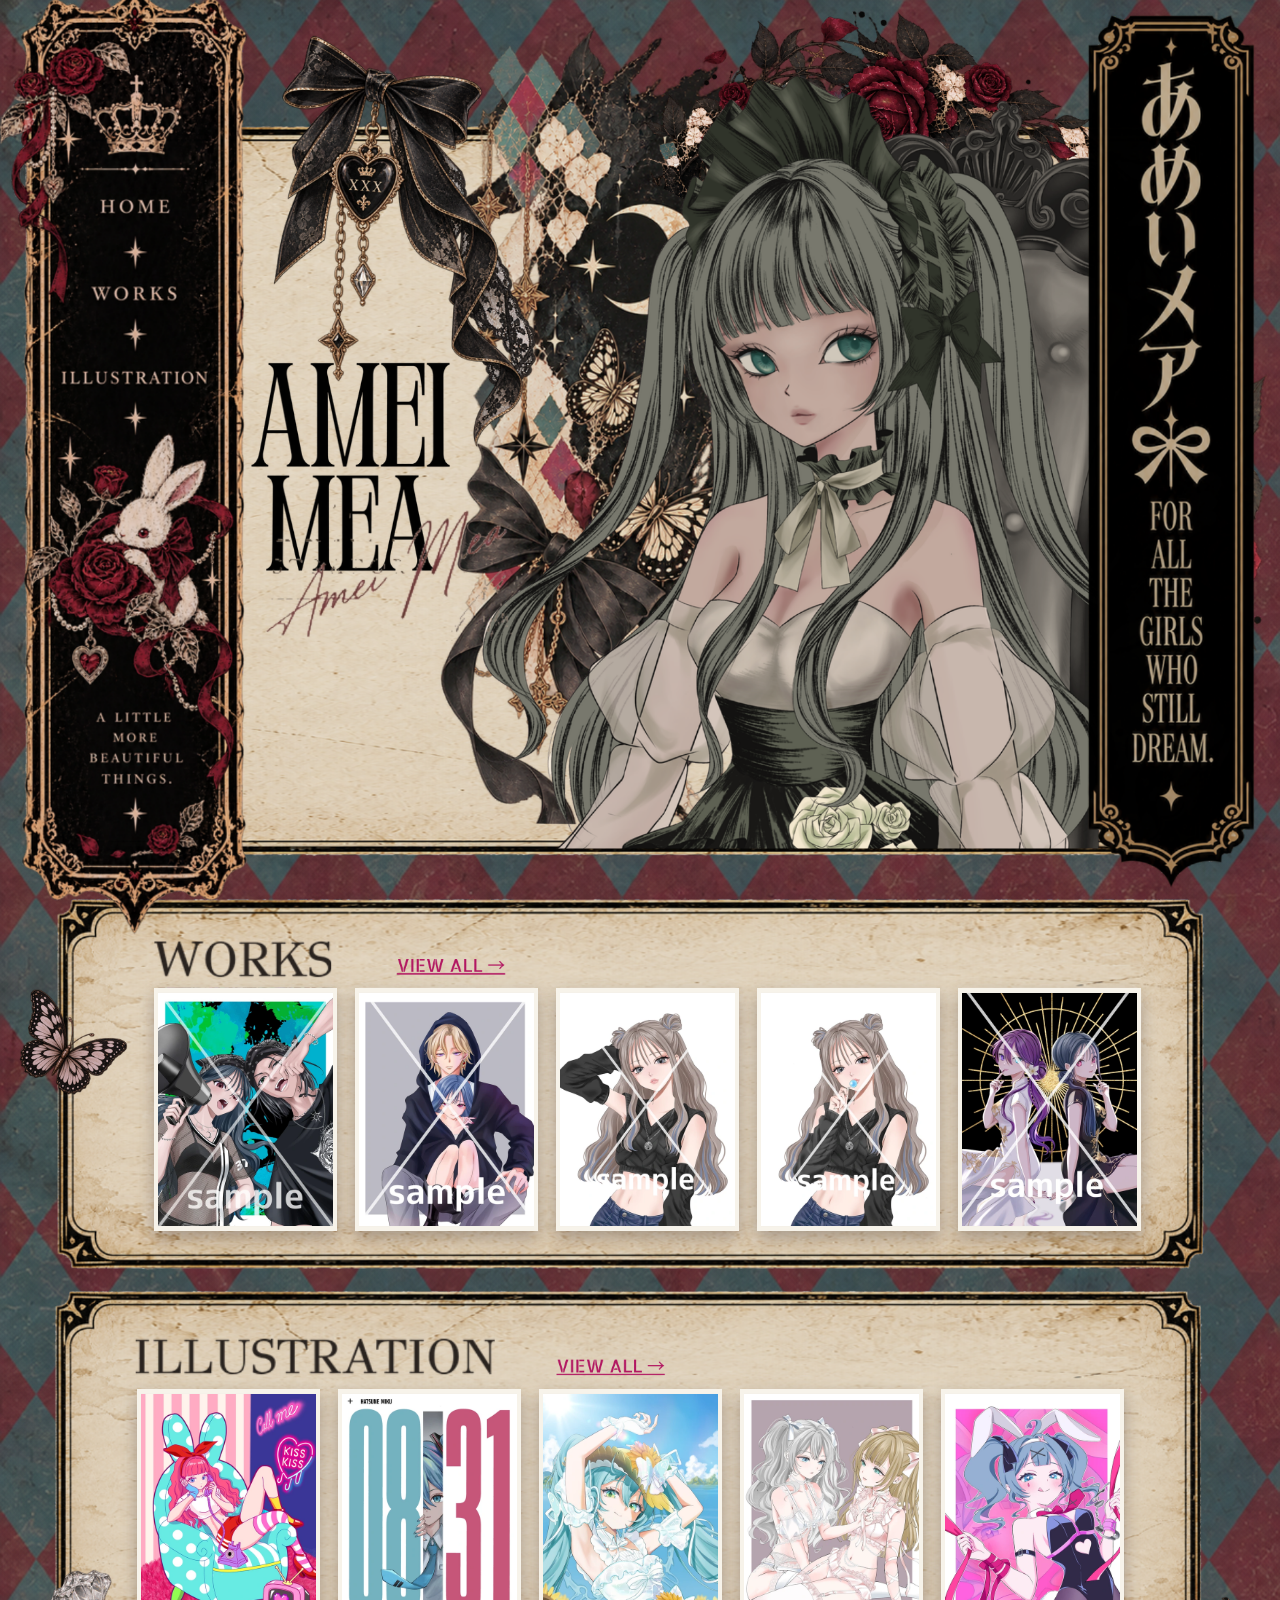
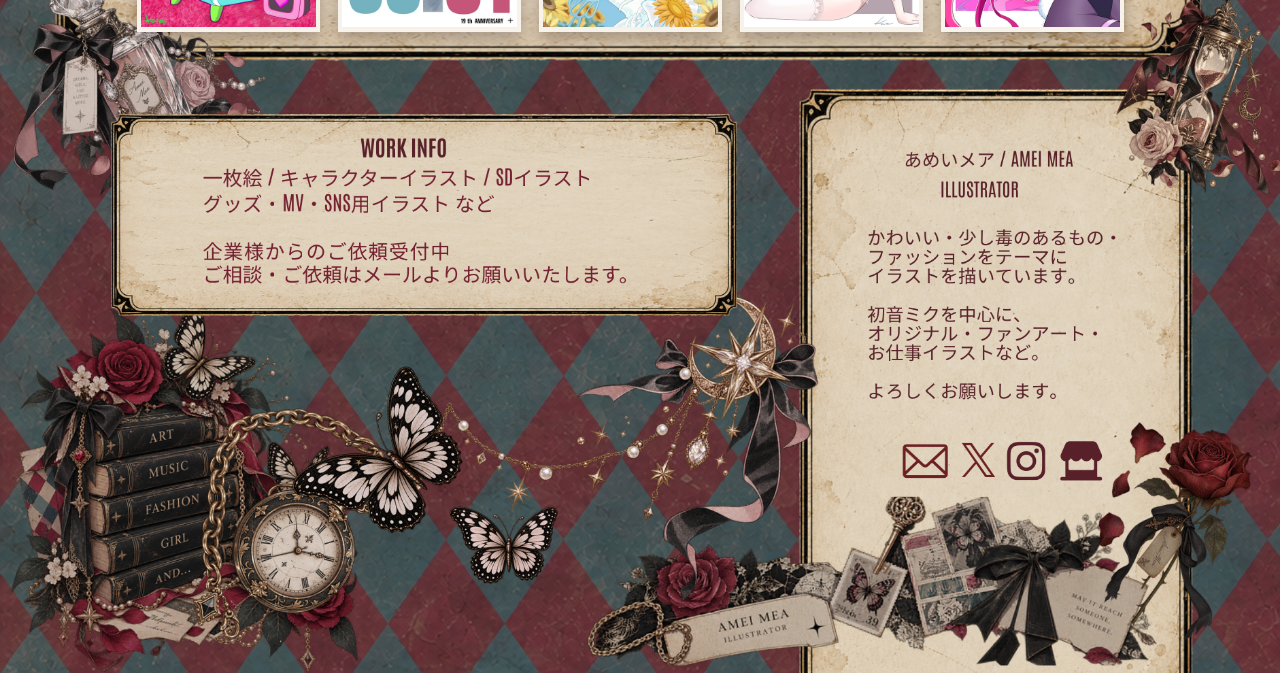
==== index.html @ 0163b649 "Improve mobile gallery pagination" ====
<!doctype html>
<html lang="ja">
<head>
  <meta charset="utf-8">
  <meta name="viewport" content="width=device-width, initial-scale=1">
  <title>AMEI MEA — Illustrator</title>
  <meta name="description" content="あめいメア / AMEI MEA のイラストポートフォリオ">
  <link rel="icon" type="image/svg+xml" href="data:image/svg+xml,%3Csvg xmlns='http://www.w3.org/2000/svg' viewBox='0 0 64 64'%3E%3Crect width='64' height='64' rx='8' fill='%23100f0f'/%3E%3Cpath d='M32 7 51 32 32 57 13 32Z' fill='%238c4053' stroke='%23c19a62' stroke-width='3'/%3E%3Cpath d='m24 42 7-23h3l7 23h-5l-1.5-6h-7L26 42Z' fill='%23f3e5ca'/%3E%3C/svg%3E">
  <link rel="stylesheet" href="styles.css?v=20260913-3">
</head>
<body class="home-page">
  <h1 class="sr-only">AMEI MEA イラストポートフォリオ</h1>
  <main class="home-stage" aria-label="AMEI MEA ポートフォリオ">
    <img class="home-overlay" src="assets/home-overlay.png" alt="" width="1882" height="3342">

    <div class="home-gallery home-works" data-home-gallery="works" aria-label="最新のWORKS"></div>
    <div class="home-gallery home-illustrations" data-home-gallery="illustrations" aria-label="最新のILLUSTRATION"></div>

    <a class="hotspot side-home" href="./" aria-label="ホーム"></a>
    <a class="hotspot side-works" href="works/" aria-label="WORKS一覧"></a>
    <a class="hotspot side-illustrations" href="illustrations/" aria-label="ILLUSTRATION一覧"></a>
    <a class="hotspot works-view" href="works/" aria-label="WORKSをすべて見る"></a>
    <a class="hotspot illustrations-view" href="illustrations/" aria-label="ILLUSTRATIONをすべて見る"></a>
  </main>

  <dialog id="lightbox">
    <button class="lightbox-close" type="button" aria-label="閉じる">×</button>
    <img alt="">
  </dialog>

  <script src="data.js?v=20260913-3"></script>
  <script src="site.js?v=20260913-3"></script>
</body>
</html>
---- styles.css ----
:root {
  --ink: #100f0f;
  --wine: #873a4d;
  --teal: #476d70;
  --gold: #b99462;
  --paper: #eee0c5;
  --paper-light: #f6ead2;
  --serif: Didot, "Bodoni 72", "Bodoni MT", Baskerville, "Times New Roman", serif;
  --jp-serif: "Yu Mincho", YuMincho, "Hiragino Mincho ProN", serif;
}

* { box-sizing: border-box; }
html { min-width: 320px; background: var(--teal); scroll-behavior: smooth; }
body { margin: 0; color: var(--ink); font-family: var(--jp-serif); }
button, a { font: inherit; }
img { display: block; }
.sr-only { position: absolute; width: 1px; height: 1px; padding: 0; margin: -1px; overflow: hidden; clip: rect(0,0,0,0); white-space: nowrap; border: 0; }

.home-page,
.gallery-page {
  min-height: 100vh;
  background-color: #3f4d4e;
  background-image: linear-gradient(rgba(27,28,29,.3),rgba(27,28,29,.3)), url("assets/diamond-background.png");
  background-position: center top;
  background-size: auto, min(100vw, 941px) auto;
  background-repeat: repeat, repeat;
}

.home-stage {
  position: relative;
  width: min(100%, 1500px);
  aspect-ratio: 941 / 1671;
  margin: 0 auto;
  overflow: hidden;
  background-color: #3f4d4e;
  background-image: linear-gradient(rgba(27,28,29,.28),rgba(27,28,29,.28)), url("assets/diamond-background.png");
  background-position: center top;
  background-size: 100% 100%;
  background-repeat: no-repeat;
  box-shadow: 0 0 46px rgba(25,15,14,.32);
}
.home-overlay { position: absolute; inset: 0; z-index: 1; width: 100%; height: 100%; pointer-events: none; }
.home-gallery { position: absolute; z-index: 3; display: grid; grid-template-columns: repeat(5,minmax(0,1fr)); gap: 1.88%; }
.home-works { left: 12.06%; top: 43.46%; width: 77.08%; height: 10.69%; }
.home-illustrations { left: 10.73%; top: 61.11%; width: 77.08%; height: 10.69%; }
.home-art { width: 100%; height: 100%; min-width: 0; min-height: 0; padding: 0; overflow: hidden; border: 0; background: #f4efe6; cursor: zoom-in; }
.home-art picture, .home-art img { width: 100%; height: 100%; }
.home-art img { object-fit: cover; }
.home-illustrations .home-art img { object-fit: contain; background: #f5f1e9; }
.hotspot { position: absolute; z-index: 5; display: block; }
.side-home { left: 2.5%; top: 6.2%; width: 14%; height: 3.7%; }
.side-works { left: 2.5%; top: 10.2%; width: 14%; height: 3.7%; }
.side-illustrations { left: 2.5%; top: 14.2%; width: 14%; height: 4.2%; }
.works-view { left: 30.8%; top: 40.8%; width: 10.5%; height: 2.2%; }
.illustrations-view { left: 43.4%; top: 58.9%; width: 11%; height: 2.2%; }
.hotspot:focus-visible, .home-art:focus-visible { outline: 4px solid #f8d9a0; outline-offset: -4px; }

dialog { width: min(94vw, 980px); max-height: 94vh; padding: 46px 16px 16px; border: 1px solid var(--gold); background: #111; box-shadow: 0 24px 80px rgba(0,0,0,.65); }
dialog::backdrop { background: rgba(5,5,5,.88); }
dialog img { width: 100%; max-height: 84vh; object-fit: contain; }
.lightbox-close { position: absolute; top: 5px; right: 9px; width: 38px; height: 38px; border: 0; color: white; background: transparent; font-size: 2rem; cursor: pointer; }

.gallery-page {
  position: relative;
  overflow-x: hidden;
  padding: clamp(22px,4vw,54px) clamp(16px,4vw,48px) clamp(70px,10vw,130px);
}
.gallery-header, .gallery-paper { width: min(980px, 100%); margin-inline: auto; }
.gallery-header {
  position: relative;
  z-index: 1;
  display: grid;
  place-items: center;
  width: min(920px, 94vw);
  min-height: 0;
  padding: 0;
  color: var(--ink);
  background: none;
  filter: drop-shadow(0 9px 14px rgba(22,13,14,.35));
}
.gallery-header::before,
.gallery-header::after { content: none; }
.gallery-title-art { display: block; width: 100%; height: auto; }
.gallery-header nav { position: absolute; top: calc(100% + 10px); display: flex; gap: 24px; }
.gallery-header nav a {
  color: #eee0c5;
  text-decoration: none;
  text-shadow: 0 1px 3px #111;
  font: .72rem/1 var(--serif);
  letter-spacing: .18em;
}

.gallery-paper {
  position: relative;
  z-index: 1;
  margin-top: clamp(58px,8vw,88px);
  padding: clamp(20px,3vw,34px);
  background: rgba(23,24,25,.09);
}
.gallery-paper::before {
  content: "";
  position: absolute;
  inset: 0;
  pointer-events: none;
  border: 1px solid rgba(238,224,197,.16);
  box-shadow: inset 0 0 42px rgba(20,11,12,.24);
}
.gallery-grid { position: relative; z-index: 1; display: grid; grid-template-columns: repeat(3,minmax(0,1fr)); gap: clamp(34px,5vw,64px) clamp(22px,4vw,46px); }
.art-card { min-width: 0; }
.art-button { display: block; width: 100%; padding: 0; border: 4px solid rgba(248,244,235,.94); background: #f4efe6; cursor: zoom-in; box-shadow: 0 7px 15px rgba(28,15,17,.28); transition: transform .18s ease, box-shadow .18s ease; }
.gallery-page .art-button { border: 1px solid rgba(184,145,88,.72); background: rgba(27,16,18,.78); }
.art-button:hover, .art-button:focus-visible { transform: translateY(-5px); outline: 2px solid var(--wine); box-shadow: 0 13px 28px rgba(45,25,20,.23); }
.art-button picture { display: block; width: 100%; aspect-ratio: 3 / 4; overflow: hidden; background: #f5f1e9; }
.gallery-page .art-button picture { background: rgba(27,16,18,.78); }
.art-button img { width: 100%; height: 100%; object-fit: contain; }
.art-meta, .art-card p { display: none; }
.pagination { position: relative; z-index: 1; display: flex; justify-content: center; gap: 10px; margin-top: 50px; }
.pagination:empty { display: none; }
.pagination a, .pagination span { place-items: center; min-height: 42px; color: var(--ink); text-decoration: none; border: 1px solid var(--ink); background: rgba(246,234,210,.88); }
.pagination-number { display: grid; width: 42px; }
.pagination a[aria-current="page"] { color: #f2e5cc; background: var(--ink); border-color: var(--gold); }
.pagination-step, .pagination-status { display: none; }

@media (max-width: 760px) {
  .home-stage { width: 100%; box-shadow: none; }
  .gallery-page { padding: 24px 14px 72px; }
  .gallery-header { width: min(680px, 98vw); }
  .gallery-paper { margin-top: 56px; padding: 15px; }
  .gallery-grid { grid-template-columns: repeat(3,minmax(0,1fr)); gap: 34px 18px; }
}
@media (max-width: 460px) {
  .gallery-header { width: 100vw; }
  .gallery-header nav { top: calc(100% + 7px); gap: 19px; }
  .gallery-paper { margin-top: 47px; padding: 10px; }
  .gallery-grid { gap: 28px 14px; }
  .art-button { border-width: 3px; }
  .pagination { gap: 9px; margin-top: 38px; }
  .pagination-number { display: none; }
  .pagination-step, .pagination-status { display: grid; min-height: 48px; }
  .pagination-step { min-width: 92px; padding: 0 14px; font-size: .92rem; font-weight: 700; }
  .pagination-status { min-width: 74px; padding: 0 10px; color: #f2e5cc; background: rgba(16,15,15,.9); border-color: var(--gold); }
  .pagination-step[aria-disabled="true"] { opacity: .38; }
  .hotspot:focus-visible, .home-art:focus-visible { outline-width: 2px; outline-offset: -2px; }
}
@media (prefers-reduced-motion: reduce) {
  * { scroll-behavior: auto !important; transition: none !important; }
}
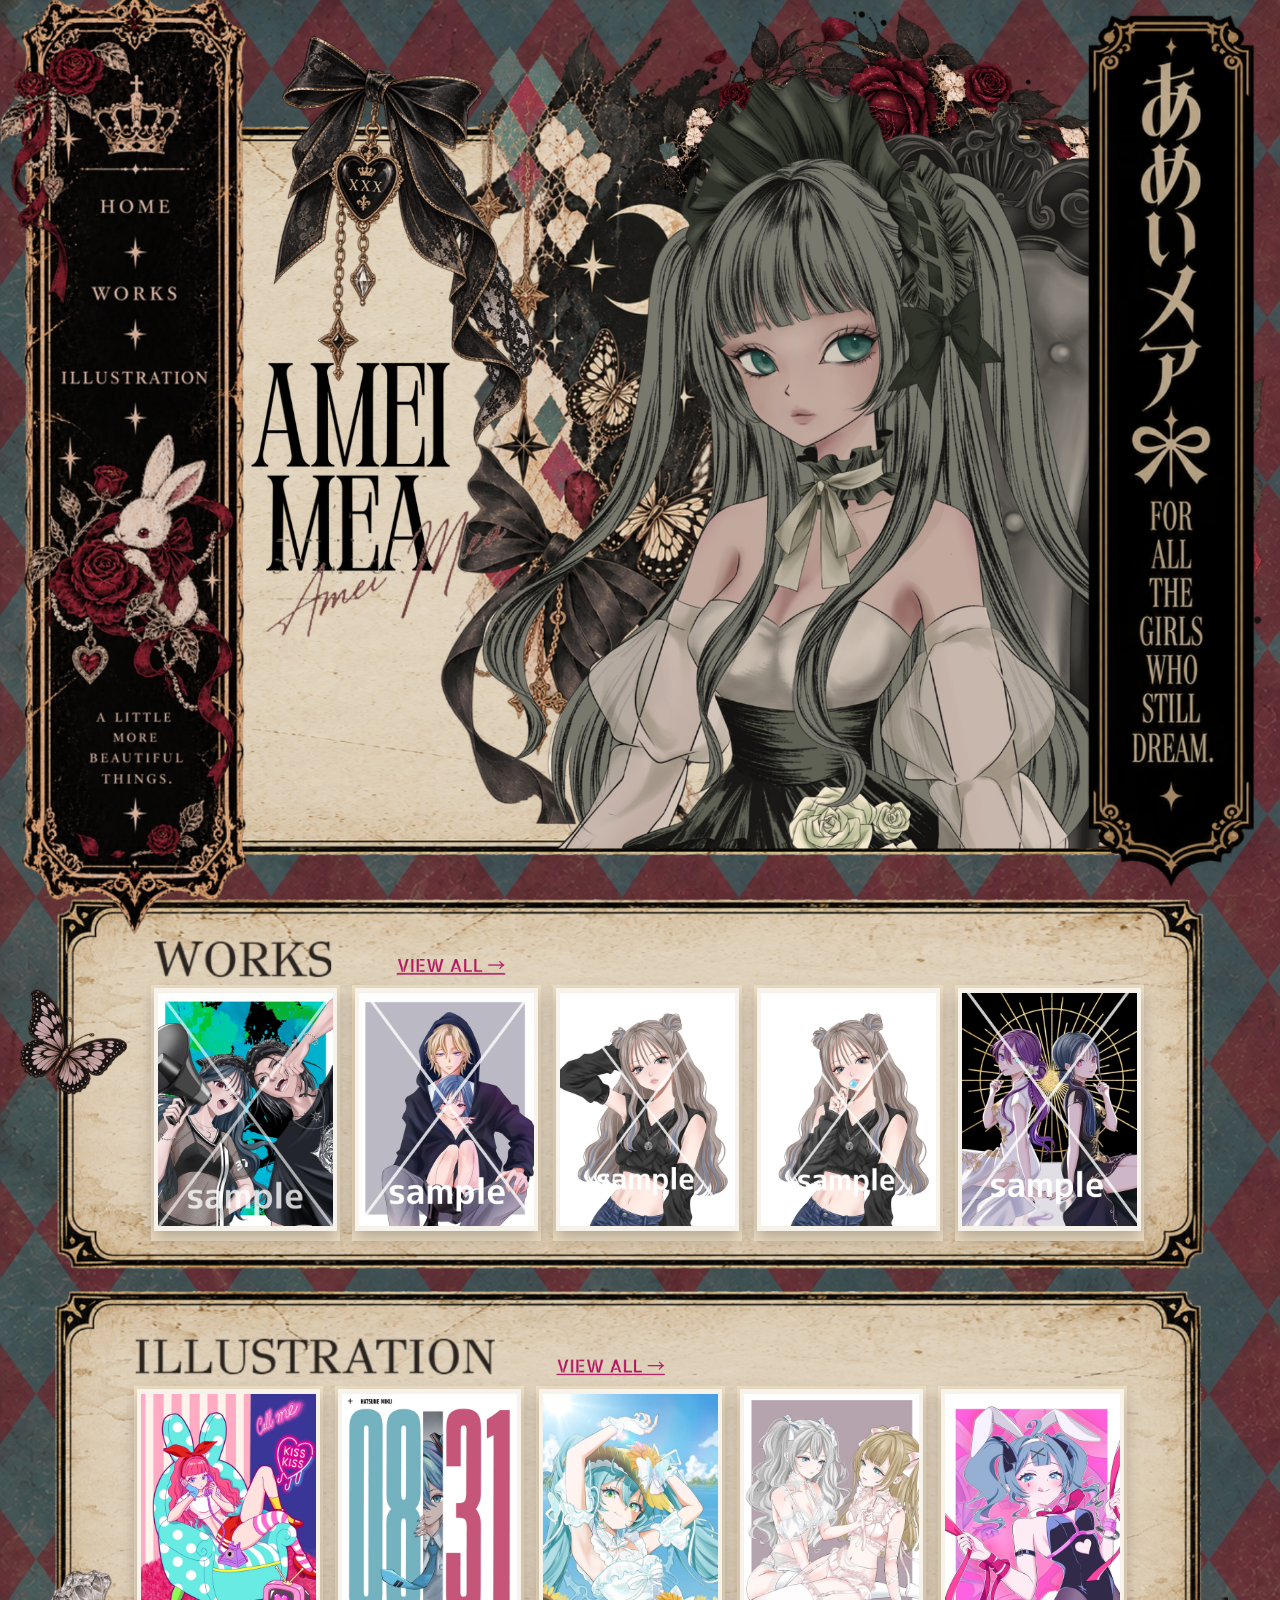
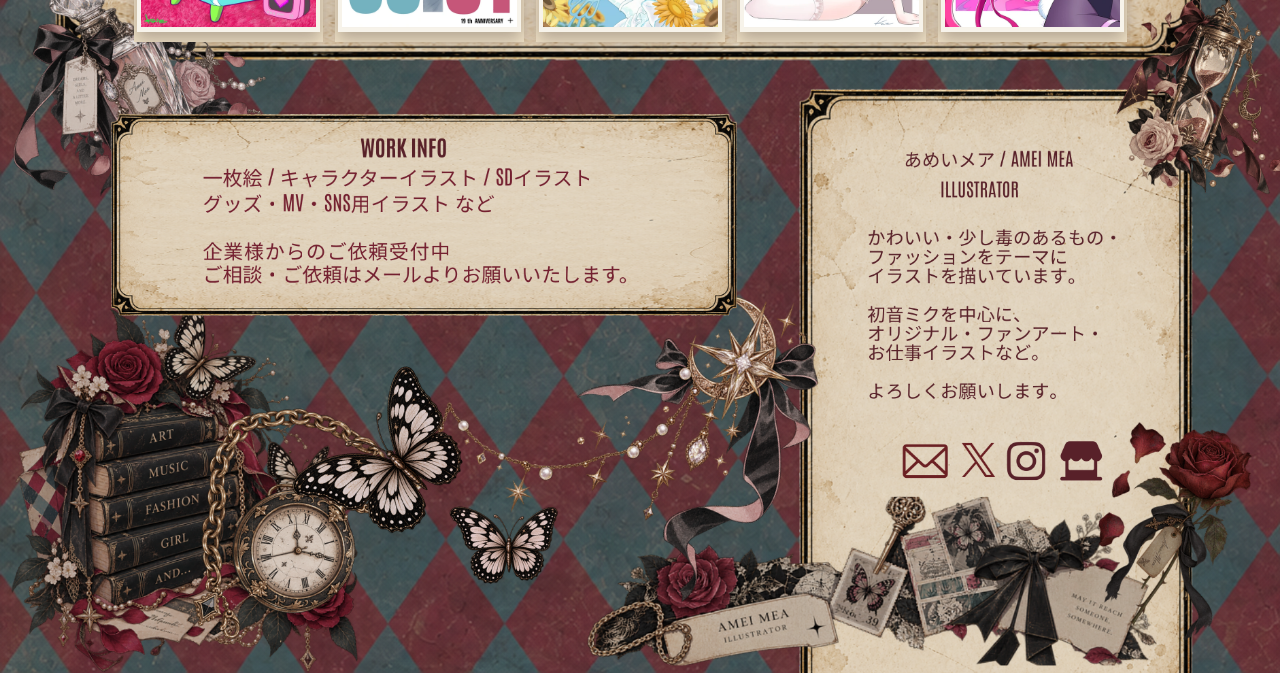
==== commit e64a6788: "Cover remaining thumbnail edge beneath hover" ====
--- a/index.html
+++ b/index.html
@@ -6,7 +6,7 @@
   <title>AMEI MEA — Illustrator</title>
   <meta name="description" content="あめいメア / AMEI MEA のイラストポートフォリオ">
   <link rel="icon" type="image/svg+xml" href="data:image/svg+xml,%3Csvg xmlns='http://www.w3.org/2000/svg' viewBox='0 0 64 64'%3E%3Crect width='64' height='64' rx='8' fill='%23100f0f'/%3E%3Cpath d='M32 7 51 32 32 57 13 32Z' fill='%238c4053' stroke='%23c19a62' stroke-width='3'/%3E%3Cpath d='m24 42 7-23h3l7 23h-5l-1.5-6h-7L26 42Z' fill='%23f3e5ca'/%3E%3C/svg%3E">
-  <link rel="stylesheet" href="styles.css?v=20260913-3">
+  <link rel="stylesheet" href="styles.css?v=20260913-5">
 </head>
 <body class="home-page">
   <h1 class="sr-only">AMEI MEA イラストポートフォリオ</h1>
@@ -28,7 +28,7 @@
     <img alt="">
   </dialog>
 
-  <script src="data.js?v=20260913-3"></script>
-  <script src="site.js?v=20260913-3"></script>
+  <script src="data.js?v=20260913-4"></script>
+  <script src="site.js?v=20260913-4"></script>
 </body>
 </html>
--- a/styles.css
+++ b/styles.css
@@ -43,7 +43,9 @@
 .home-gallery { position: absolute; z-index: 3; display: grid; grid-template-columns: repeat(5,minmax(0,1fr)); gap: 1.88%; }
 .home-works { left: 12.06%; top: 43.46%; width: 77.08%; height: 10.69%; }
 .home-illustrations { left: 10.73%; top: 61.11%; width: 77.08%; height: 10.69%; }
-.home-art { width: 100%; height: 100%; min-width: 0; min-height: 0; padding: 0; overflow: hidden; border: 0; background: #f4efe6; cursor: zoom-in; }
+.home-slot { position: relative; display: block; width: 100%; height: 100%; min-width: 0; min-height: 0; background: #eee0c5; }
+.home-slot::before { content: ""; position: absolute; z-index: 0; inset: -3px -3px -10px; background: #eee0c5; }
+.home-art { position: relative; z-index: 1; width: 100%; height: 100%; min-width: 0; min-height: 0; padding: 0; overflow: hidden; border: 0; background: #f4efe6; cursor: zoom-in; }
 .home-art picture, .home-art img { width: 100%; height: 100%; }
 .home-art img { object-fit: cover; }
 .home-illustrations .home-art img { object-fit: contain; background: #f5f1e9; }
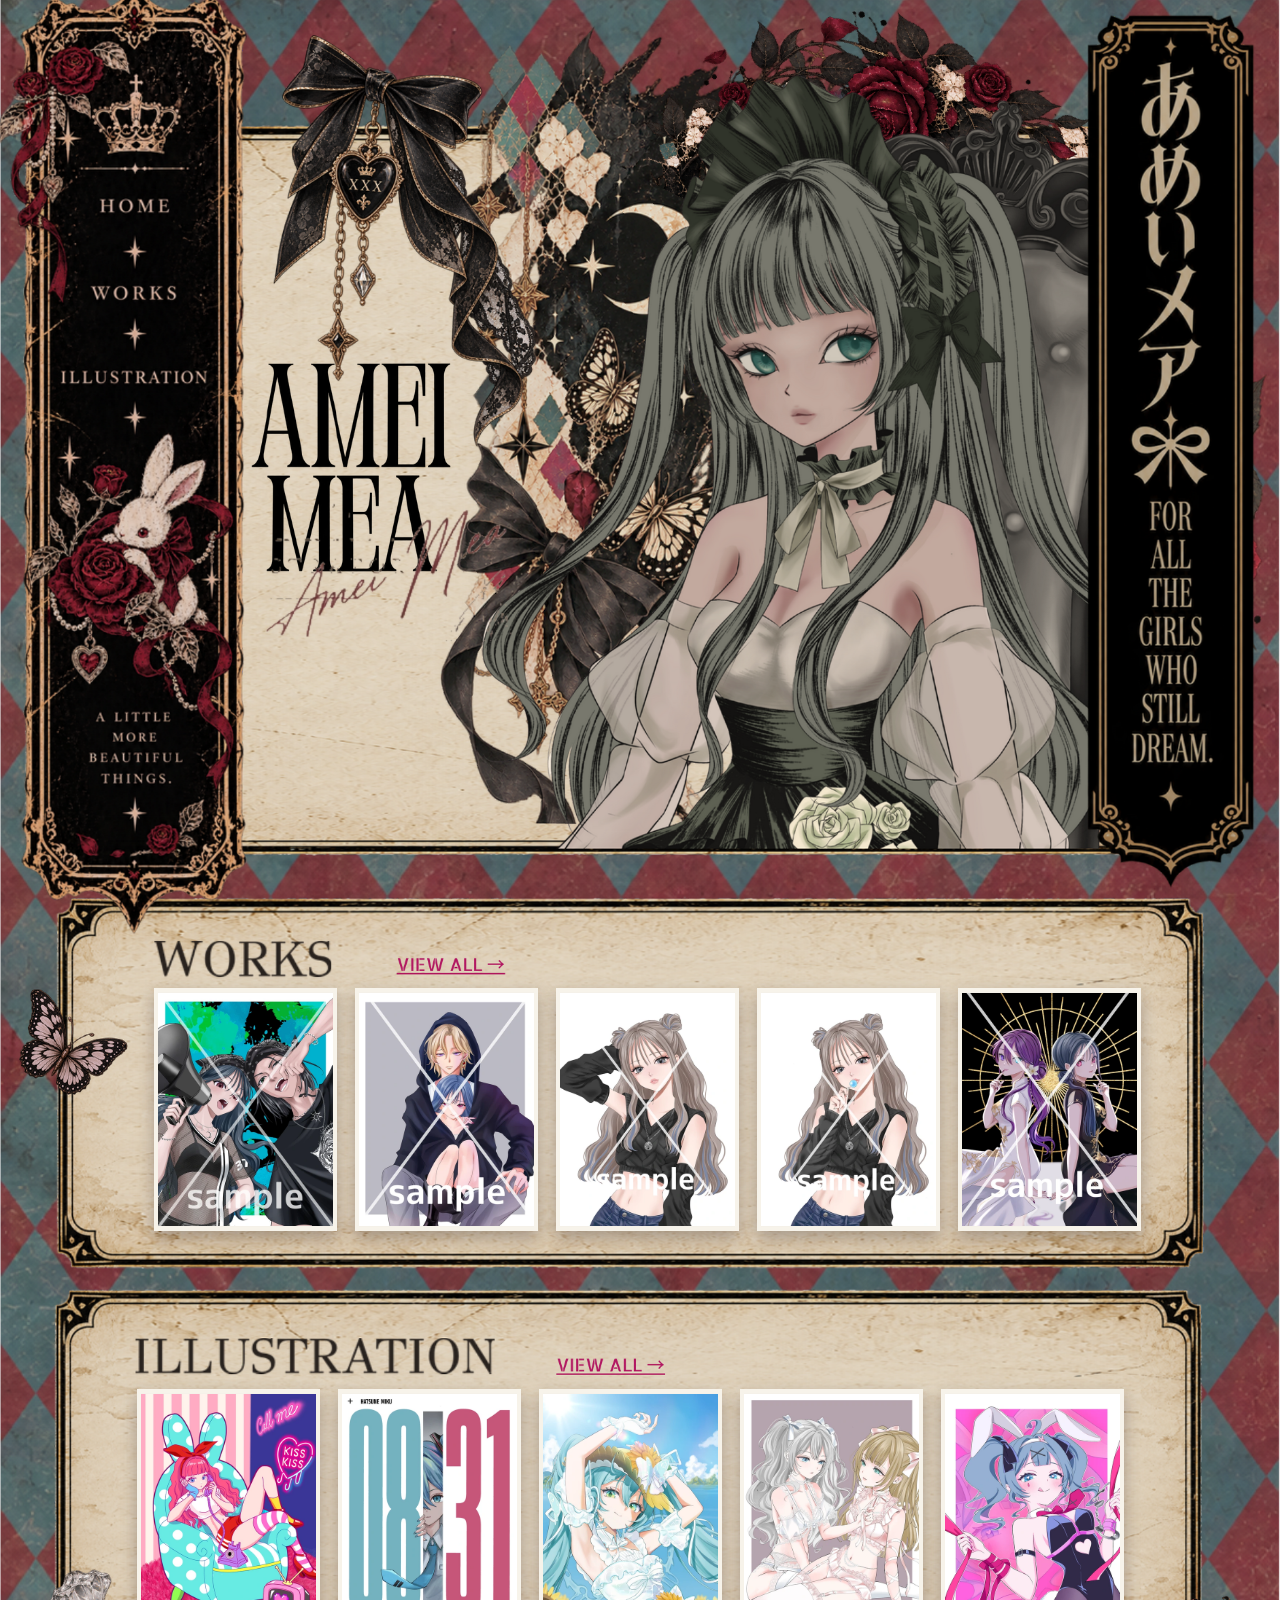
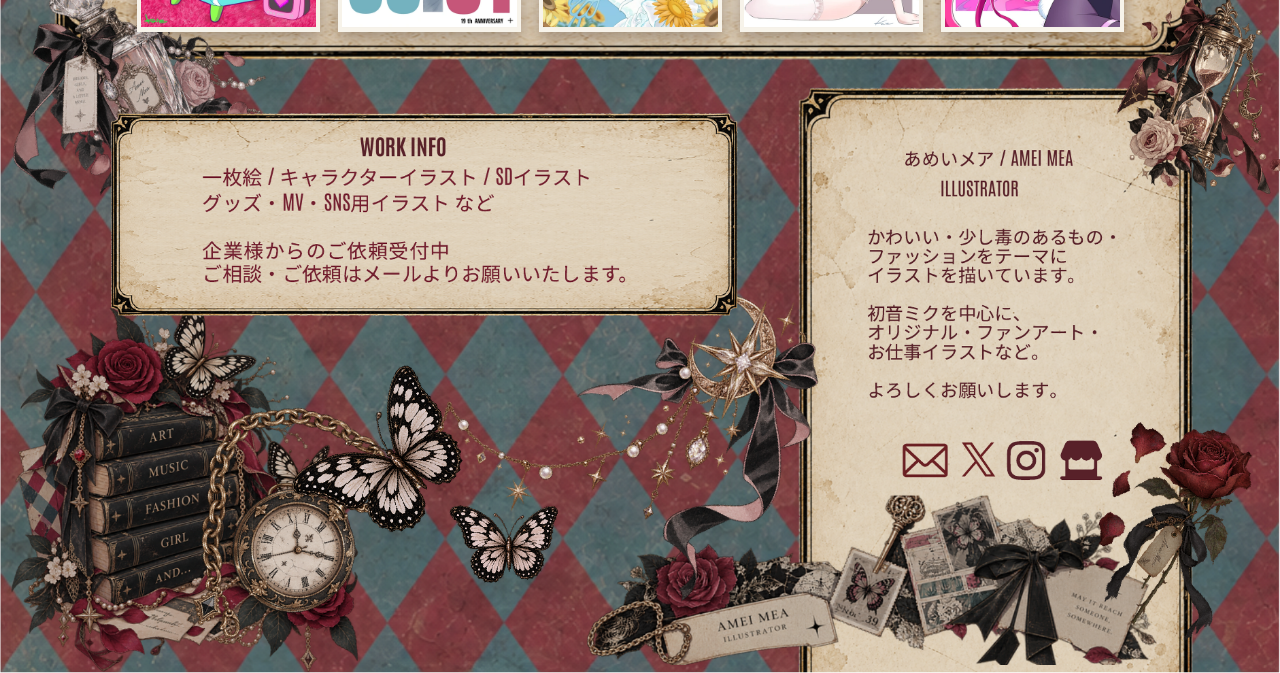
==== commit 567eed44: "Remove beige gallery underlays" ====
--- a/index.html
+++ b/index.html
@@ -6,12 +6,12 @@
   <title>AMEI MEA — Illustrator</title>
   <meta name="description" content="あめいメア / AMEI MEA のイラストポートフォリオ">
   <link rel="icon" type="image/svg+xml" href="data:image/svg+xml,%3Csvg xmlns='http://www.w3.org/2000/svg' viewBox='0 0 64 64'%3E%3Crect width='64' height='64' rx='8' fill='%23100f0f'/%3E%3Cpath d='M32 7 51 32 32 57 13 32Z' fill='%238c4053' stroke='%23c19a62' stroke-width='3'/%3E%3Cpath d='m24 42 7-23h3l7 23h-5l-1.5-6h-7L26 42Z' fill='%23f3e5ca'/%3E%3C/svg%3E">
-  <link rel="stylesheet" href="styles.css?v=20260913-5">
+  <link rel="stylesheet" href="styles.css?v=20260914-4">
 </head>
 <body class="home-page">
   <h1 class="sr-only">AMEI MEA イラストポートフォリオ</h1>
   <main class="home-stage" aria-label="AMEI MEA ポートフォリオ">
-    <img class="home-overlay" src="assets/home-overlay.png" alt="" width="1882" height="3342">
+    <img class="home-overlay" src="assets/home-overlay.png?v=20260914-2" alt="" width="1882" height="3342">
 
     <div class="home-gallery home-works" data-home-gallery="works" aria-label="最新のWORKS"></div>
     <div class="home-gallery home-illustrations" data-home-gallery="illustrations" aria-label="最新のILLUSTRATION"></div>
@@ -21,6 +21,10 @@
     <a class="hotspot side-illustrations" href="illustrations/" aria-label="ILLUSTRATION一覧"></a>
     <a class="hotspot works-view" href="works/" aria-label="WORKSをすべて見る"></a>
     <a class="hotspot illustrations-view" href="illustrations/" aria-label="ILLUSTRATIONをすべて見る"></a>
+    <a class="hotspot contact-mail" href="mailto:ameimea.work@gmail.com" aria-label="メールで問い合わせる"></a>
+    <a class="hotspot contact-x" href="https://x.com/amei_mea" target="_blank" rel="noopener noreferrer" aria-label="Xを見る"></a>
+    <a class="hotspot contact-instagram" href="https://www.instagram.com/kaie_222" target="_blank" rel="noopener noreferrer" aria-label="Instagramを見る"></a>
+    <a class="hotspot contact-shop" href="https://kaies-atelier.booth.pm/" target="_blank" rel="noopener noreferrer" aria-label="BOOTHショップを見る"></a>
   </main>
 
   <dialog id="lightbox">
--- a/styles.css
+++ b/styles.css
@@ -43,8 +43,7 @@
 .home-gallery { position: absolute; z-index: 3; display: grid; grid-template-columns: repeat(5,minmax(0,1fr)); gap: 1.88%; }
 .home-works { left: 12.06%; top: 43.46%; width: 77.08%; height: 10.69%; }
 .home-illustrations { left: 10.73%; top: 61.11%; width: 77.08%; height: 10.69%; }
-.home-slot { position: relative; display: block; width: 100%; height: 100%; min-width: 0; min-height: 0; background: #eee0c5; }
-.home-slot::before { content: ""; position: absolute; z-index: 0; inset: -3px -3px -10px; background: #eee0c5; }
+.home-slot { position: relative; display: block; width: 100%; height: 100%; min-width: 0; min-height: 0; background: transparent; }
 .home-art { position: relative; z-index: 1; width: 100%; height: 100%; min-width: 0; min-height: 0; padding: 0; overflow: hidden; border: 0; background: #f4efe6; cursor: zoom-in; }
 .home-art picture, .home-art img { width: 100%; height: 100%; }
 .home-art img { object-fit: cover; }
@@ -55,6 +54,10 @@
 .side-illustrations { left: 2.5%; top: 14.2%; width: 14%; height: 4.2%; }
 .works-view { left: 30.8%; top: 40.8%; width: 10.5%; height: 2.2%; }
 .illustrations-view { left: 43.4%; top: 58.9%; width: 11%; height: 2.2%; }
+.contact-mail { left: 69.9%; top: 89.5%; width: 4.8%; height: 3.2%; }
+.contact-x { left: 74.8%; top: 89.5%; width: 3.8%; height: 3.2%; }
+.contact-instagram { left: 78.7%; top: 89.5%; width: 4%; height: 3.2%; }
+.contact-shop { left: 82.8%; top: 89.5%; width: 4.8%; height: 3.2%; }
 .hotspot:focus-visible, .home-art:focus-visible { outline: 4px solid #f8d9a0; outline-offset: -4px; }
 
 dialog { width: min(94vw, 980px); max-height: 94vh; padding: 46px 16px 16px; border: 1px solid var(--gold); background: #111; box-shadow: 0 24px 80px rgba(0,0,0,.65); }
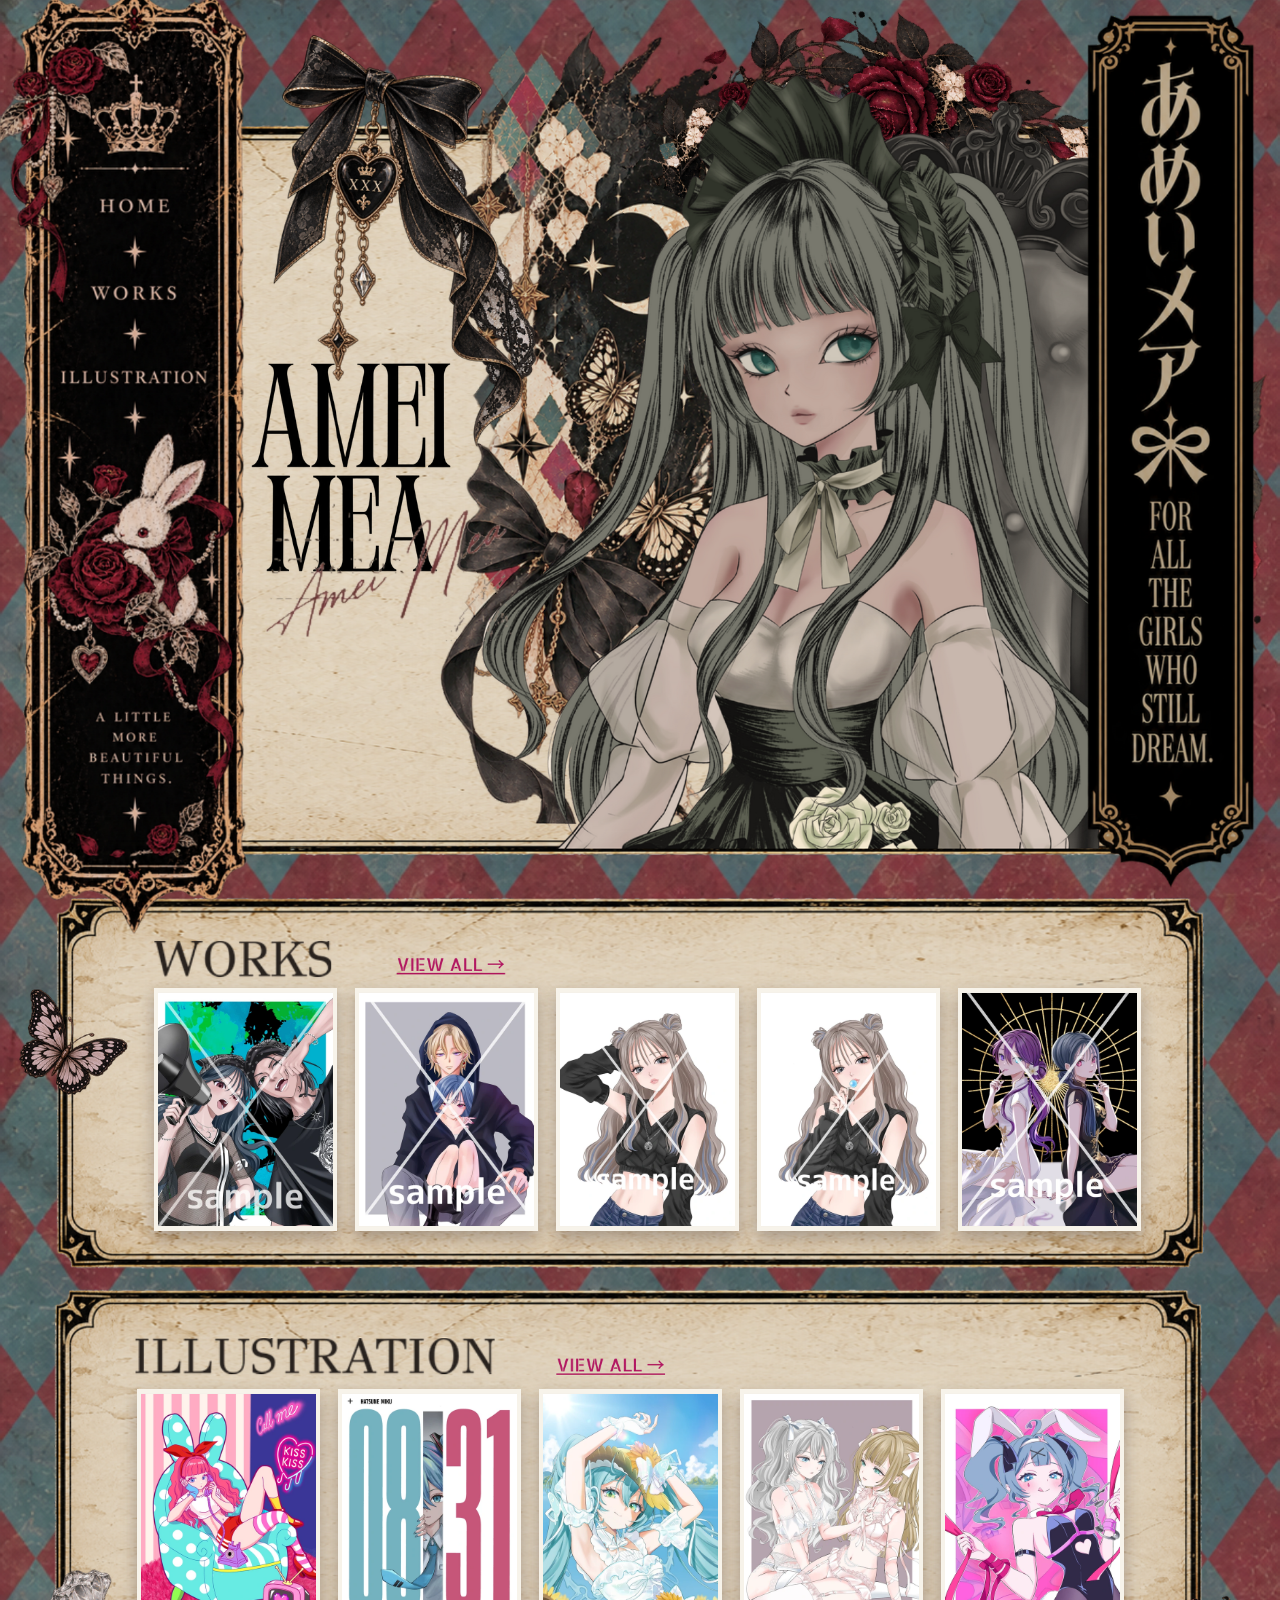
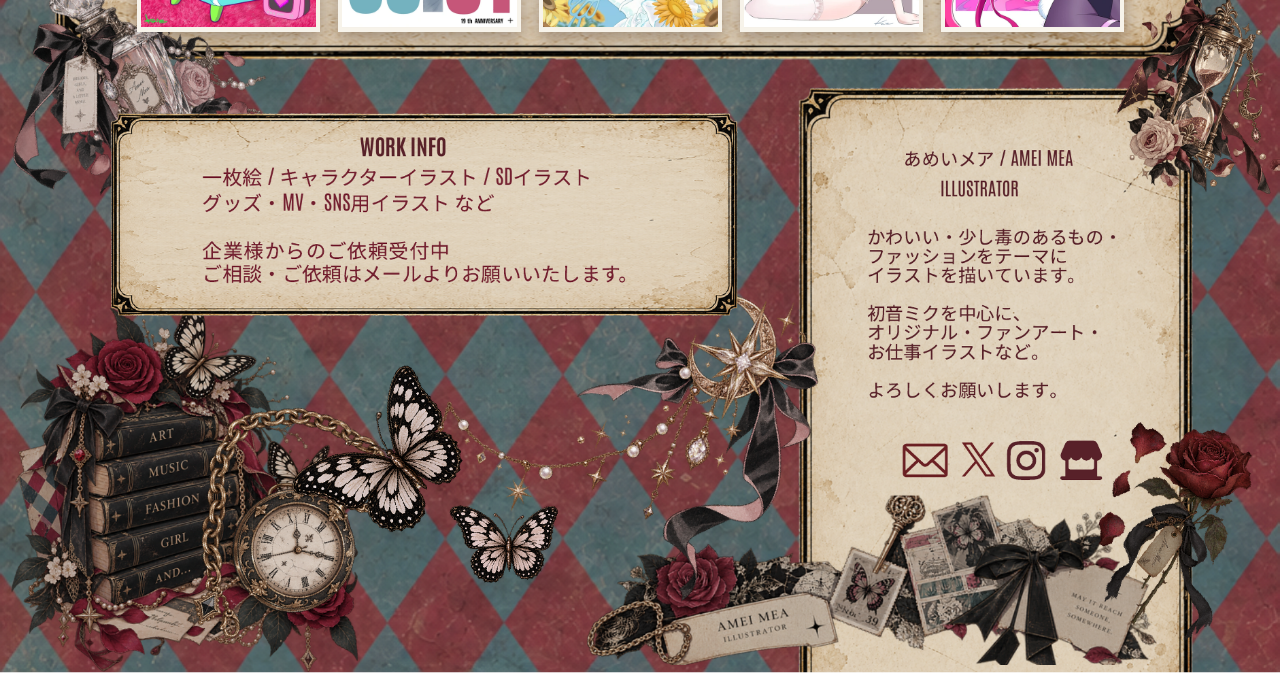
==== commit 9e2e8df4: "Refresh homepage image cache" ====
--- a/index.html
+++ b/index.html
@@ -11,7 +11,7 @@
 <body class="home-page">
   <h1 class="sr-only">AMEI MEA イラストポートフォリオ</h1>
   <main class="home-stage" aria-label="AMEI MEA ポートフォリオ">
-    <img class="home-overlay" src="assets/home-overlay.png?v=20260914-2" alt="" width="1882" height="3342">
+    <img class="home-overlay" src="assets/home-overlay.png?v=20260914-3" alt="" width="1882" height="3342">
 
     <div class="home-gallery home-works" data-home-gallery="works" aria-label="最新のWORKS"></div>
     <div class="home-gallery home-illustrations" data-home-gallery="illustrations" aria-label="最新のILLUSTRATION"></div>
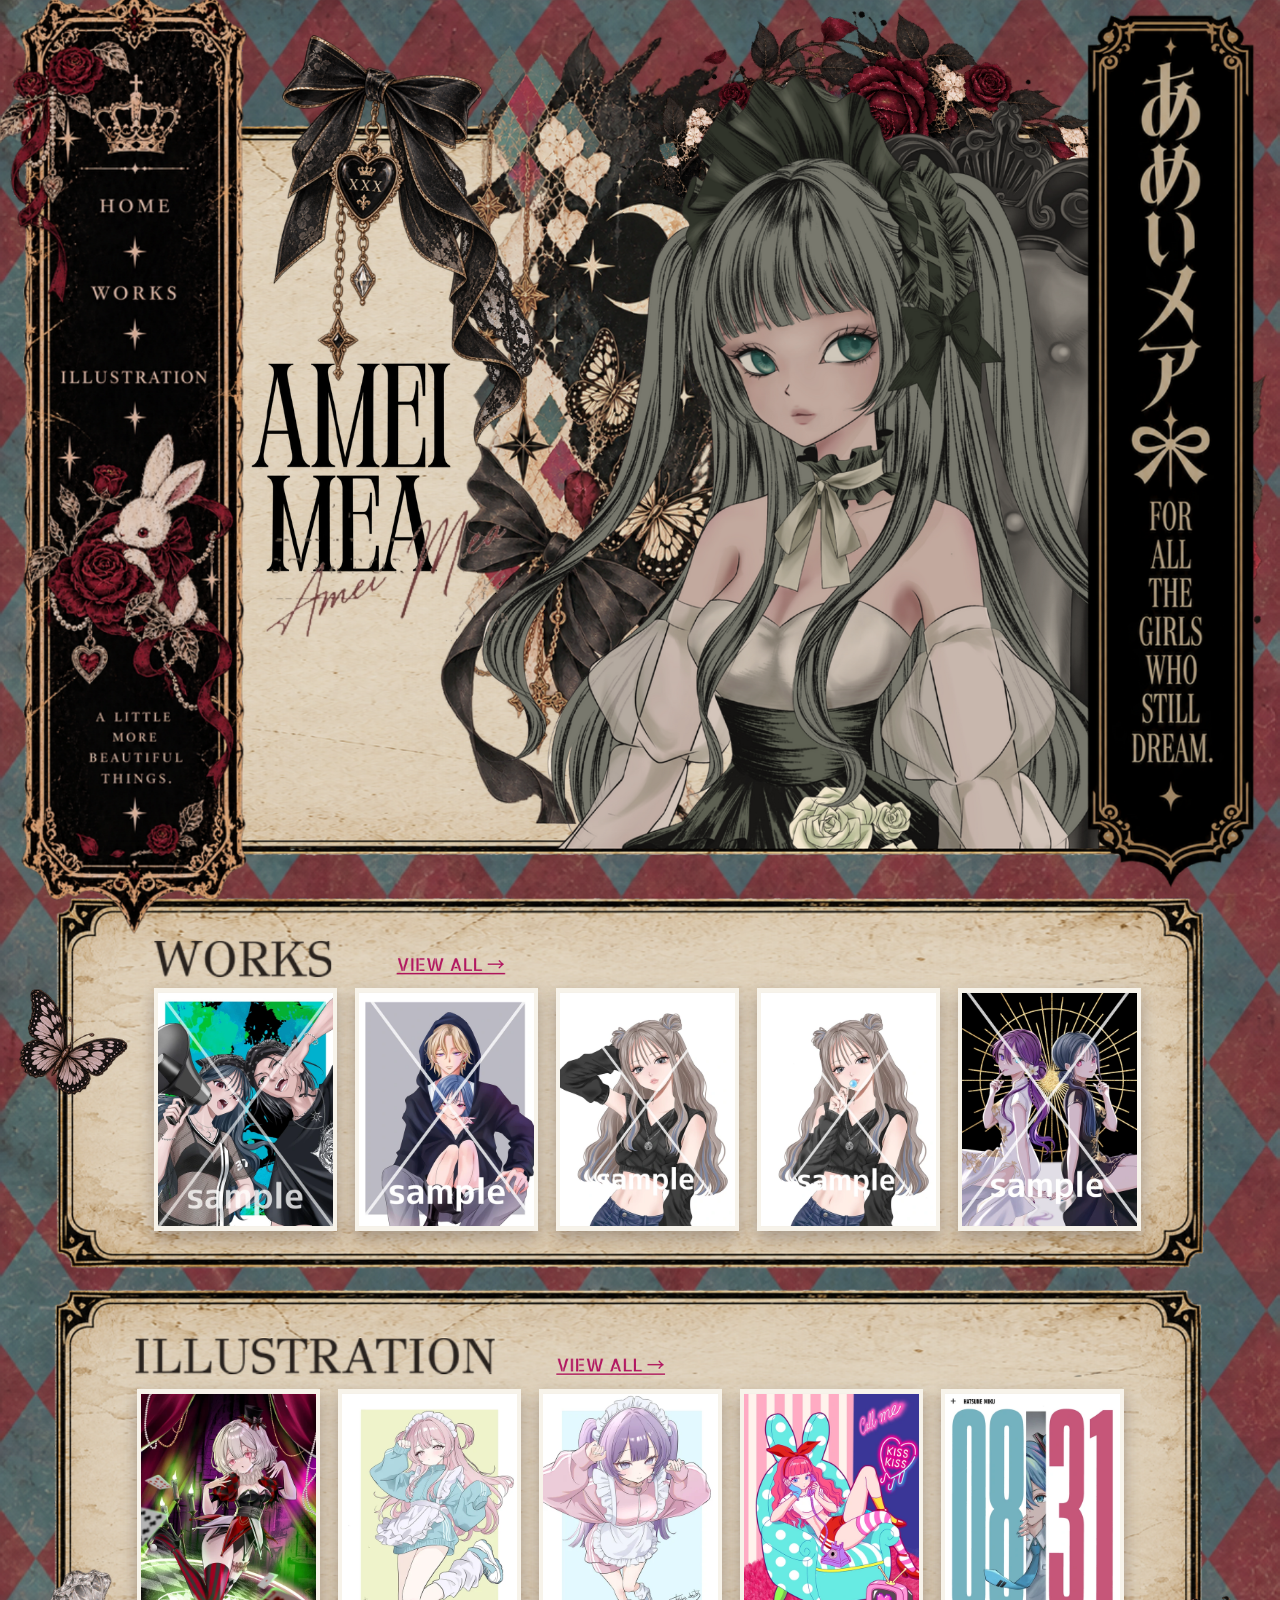
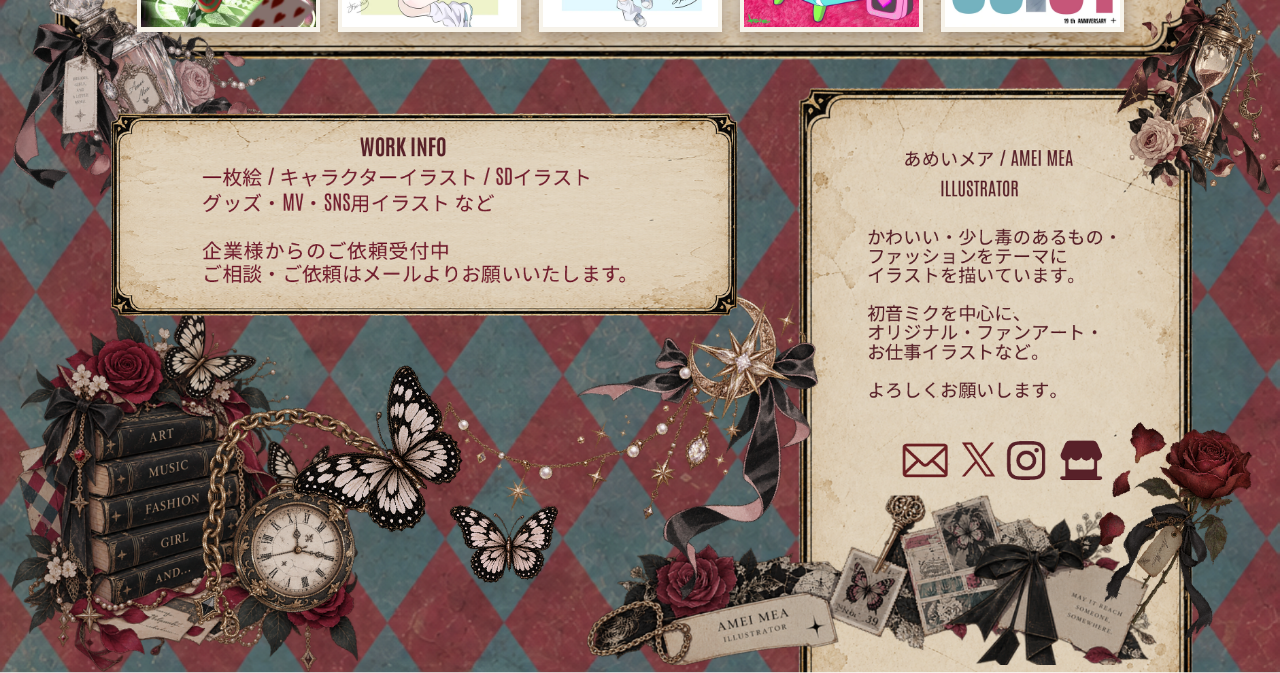
==== commit 641091dc: "Show three new illustrations first" ====
--- a/index.html
+++ b/index.html
@@ -32,7 +32,7 @@
     <img alt="">
   </dialog>
 
-  <script src="data.js?v=20260913-4"></script>
+  <script src="data.js?v=20261110-1"></script>
   <script src="site.js?v=20260913-4"></script>
 </body>
 </html>
